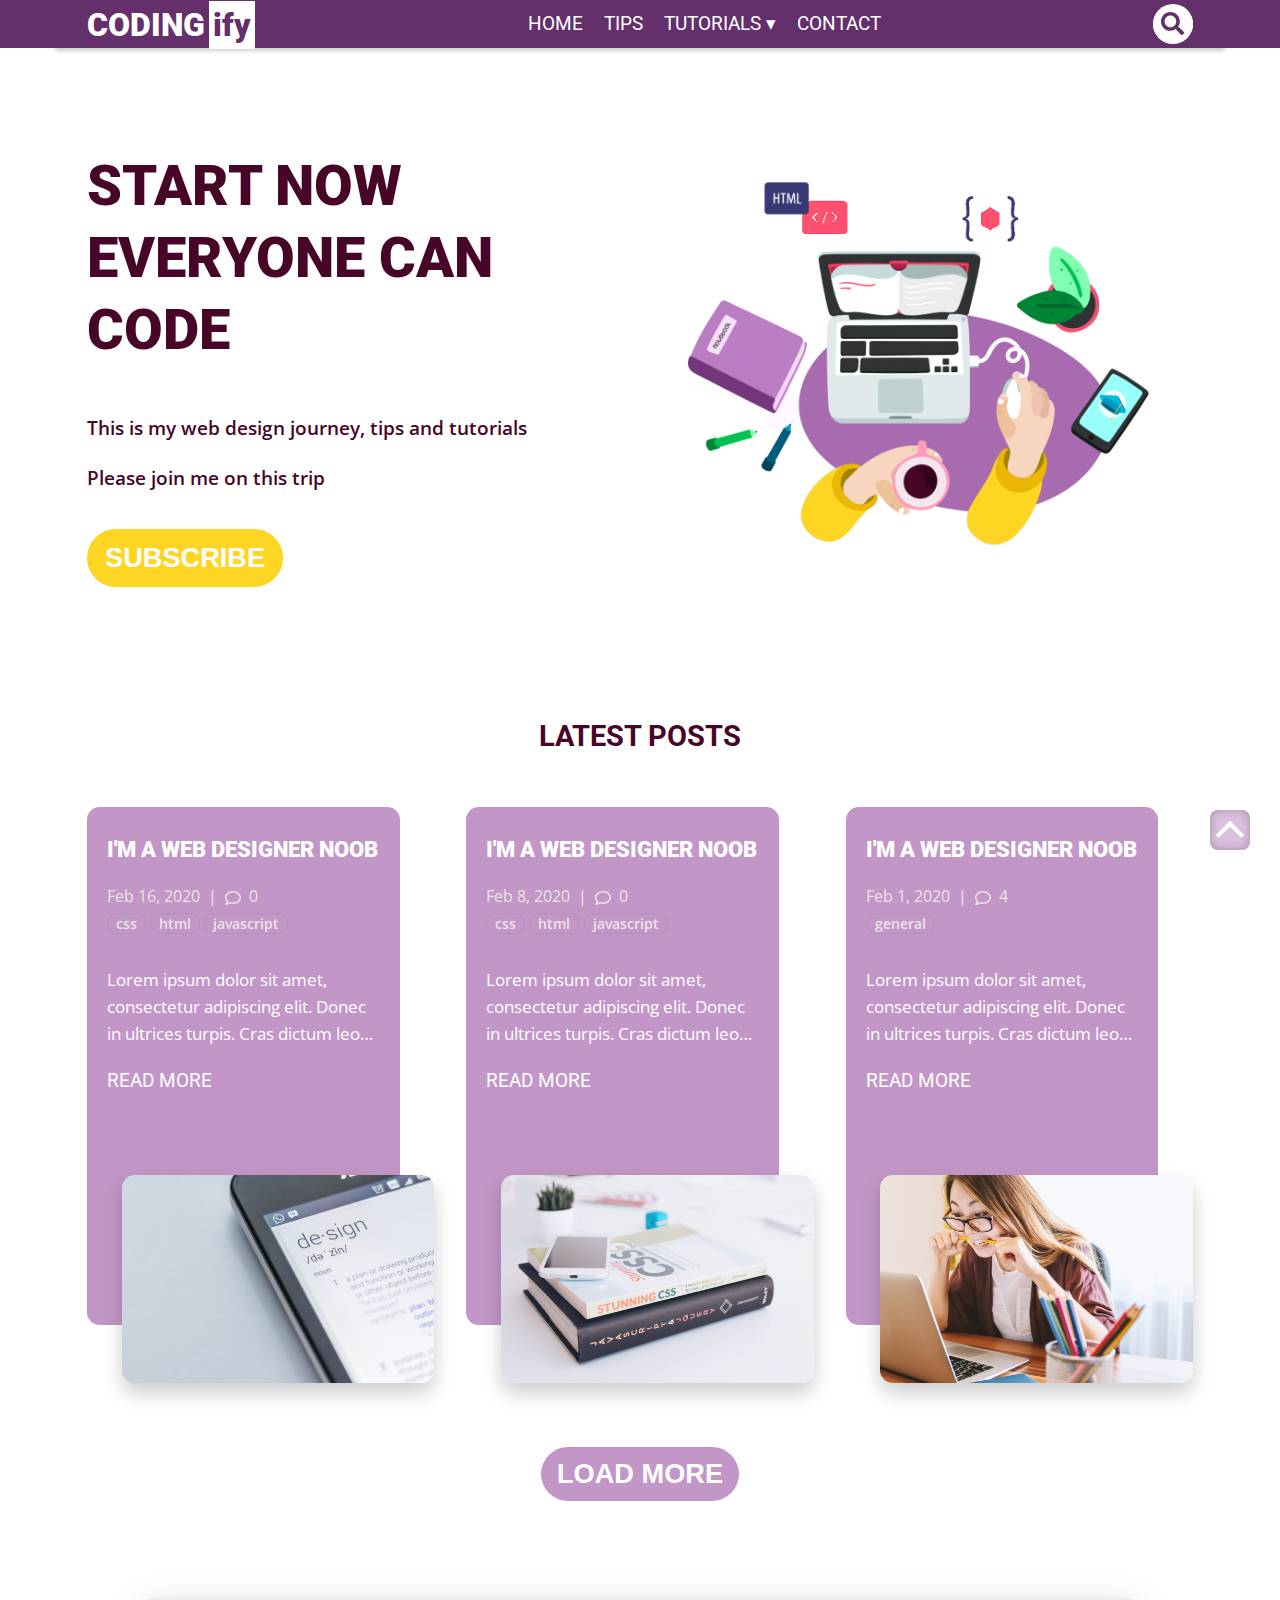
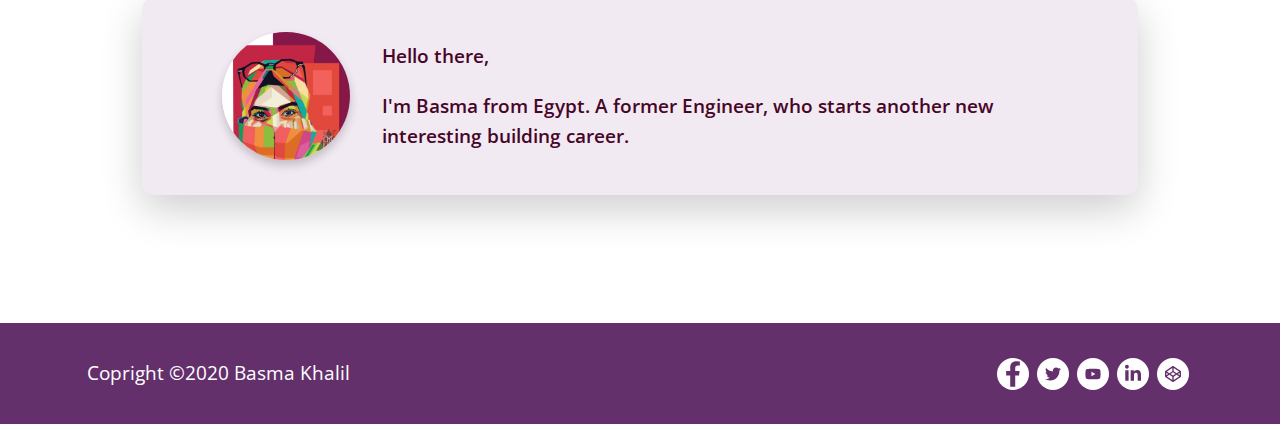
==== index.html @ 9a47497d "feat: Add all project files" ====
<!DOCTYPE html>
<html lang="en">
  <head>
    <meta http-equiv="X-UA-Compatible" content="ie=edge">
    <meta charset="utf-8">
    <meta name="viewport" content="width=device-width, initial-scale=1">
    <meta name="description" content="This is my web design journey, tips and tutorials">
    <title>Codingify</title>
    <link rel="shortcut icon" href="images/favicon.ico" type="image/x-icon">
    <link rel="stylesheet" href="https://fonts.googleapis.com/css?family=Roboto:400,500,700,900&display=swap">
	  <link  rel="stylesheet" href="https://fonts.googleapis.com/css?family=Open+Sans:400,600&display=swap">
    <link rel="stylesheet" href="css/style.css">
  </head>
  <body>
    <div class="container">
      <!-- Start Header -->
      <header class="main-header">
        <!-- Start Header Hamburger -->
        <input id="header__hamburger" class="header__hamburger" type="checkbox">
        <label class="menu-btn" for="header__hamburger">
          <span></span>
        </label>
        <!-- Start Header Logo -->
        <div class="header__logo">
          <h1 class="site-logo"><a href="index.html">coding<span>ify</span></a></h1>
        </div>
        <!-- Start Header Navigation -->
        <div class="header__nav">
          <nav>
            <ul>
              <li><a href="index.html">home</a></li>
              <li><a href="#">tips</a></li>
              <li class="dropdown">
                <a href="#">tutorials &#9662;</a>
                <ul class="dropdown__menu">
                  <li><a href="#">html</a></li>
                  <li><a href="#">css</a></li>
                  <li><a href="#">javascript</a></li>
                </ul>
              </li>
              <li><a href="#">contact</a></li>
            </ul>
          </nav>
        </div>
        <!-- Start Header Search -->
        <div class="header__search">
          <form class="search__form">
            <input type="search" placeholder="Search..">
            <button type="button">
              <svg>
                <use href="images/icons/search-solid.svg#fa-search"></use>
              </svg>
            </button>
          </form>
        </div>
      </header>
      <!-- End Header -->
      <!-- Start Main -->
      <main>
        <!-- Start Subscribe Form -->
        <div id="popup" class="subscribe__overlay">
          <div class="subscribe__wrap">
            <a href="#" class="close-form"  role="button" aria-label="Close Account Info Modal Box">&times;</a>
            <h2>want to begin your web design career?</h2>
            <p>Subscribe today to receive new design tips in your inbox</p>
            <form method="post">
              <input type="email" placeholder="&#9993; Your email address">
              <button type="submit">join</button>
            </form>
          </div>
        </div>
        <!-- Scroll To Top Button -->
        <a href="#top" class="top-btn" role="button" title="Go to top">
          <span></span>
        </a>
        <!-- Start Intro -->
        <article class="intro">
          <figure class="intro__img">
            <!-- Background vector created by vectorpouch - www.freepik.com -->
            <img src="images/home/intro.jpg" alt="Intro">
          </figure>
          <div class="intro__description">
            <h2><span>start now</span>everyone can code</h2>
            <p>This is my web design journey, tips and tutorials</p>
            <p>Please join me on this trip</p>
            <a href="#popup" class="main--btn" role="button">subscribe</a>
          </div>
        </article>
        <!-- Start Latest Posts -->
        <section class="latest-posts">
          <h2>Latest Posts</h2>
          <div class="posts">
            <!-- Start Post Card -->
            <article class="post-card">
              <div class="card__background">
                <div class="card__snippit">
                  <header class="card__header">
                    <h3><a href="#">I'm a web designer noob</a></h3>
                    <div class="info">
                      <span class="info__date">Feb 16, 2020</span>
                      <span class="info__comments"><svg><use href="images/icons/comment-regular.svg#fa-comment"></use></svg>0</span>
                      <div class="info__tags">
                        <a href="#">css</a>
                        <a href="#">html</a>
                        <a href="#">javascript</a>
                      </div>
                    </div>
                  </header>
                  <p>Lorem ipsum dolor sit amet, consectetur adipiscing elit. Donec in ultrices turpis. Cras dictum leo lorem, in fringilla urna luctus eu.</p>
                  <a href="#" class="read--more" role="button">read more</a>
                </div>
              </div>
              <figure class="card__img">
                <img src="images/home/photo-by-dho-pratama-unsplash.jpg" alt="Design Step By Step">
              </figure>
            </article>
            <!-- Start Post Card -->
            <article class="post-card">
              <div class="card__background">
                <div class="card__snippit">
                  <header class="card__header">
                    <h3><a href="#">I'm a web designer noob</a></h3>
                    <div class="info">
                      <span class="info__date">Feb 8, 2020</span>
                      <span class="info__comments"><svg><use href="images/icons/comment-regular.svg#fa-comment"></use></svg>0</span>
                      <div class="info__tags">
                        <a href="#">css</a>
                        <a href="#">html</a>
                        <a href="#">javascript</a>
                      </div>
                    </div>
                  </header>
                  <p>Lorem ipsum dolor sit amet, consectetur adipiscing elit. Donec in ultrices turpis. Cras dictum leo lorem, in fringilla urna luctus eu.</p>
                  <a href="#" class="read--more" role="button">read more</a>
                </div>
              </div>
              <figure class="card__img">
                <img src="images/home/photo-by-kobu-agency-unsplash.jpg" alt="Learn Web Design Languages">
              </figure>
            </article>
            <!-- Start Post Card -->
            <article class="post-card">
              <div class="card__background">
                <div class="card__snippit">
                  <header class="card__header">
                    <h3><a href="i-am-a-web-designer-noob.html">I'm a web designer noob</a></h3>
                    <div class="info">
                      <span class="info__date">Feb 1, 2020</span>
                      <span class="info__comments"><svg><use href="images/icons/comment-regular.svg#fa-comment"></use></svg>4</span>
                      <div class="info__tags">
                        <a href="#">general</a>
                      </div>
                    </div>
                  </header>
                  <p>Lorem ipsum dolor sit amet, consectetur adipiscing elit. Donec in ultrices turpis. Cras dictum leo lorem, in fringilla urna luctus eu.</p>
                  <a href="i-am-a-web-designer-noob.html" class="read--more" role="button">read more</a>
                </div>
              </div>
              <figure class="card__img">
				<img src="images/post/designer-noob-600w.jpg" alt="A Web Designer Noob">
              </figure>
            </article>
          </div>
          <button class="minor--btn">load more</button>
        </section>
        <!-- Start About -->
        <div class="about">
          <div class="about__img">
            <figure>
              <img src="images/hijab-girl-wpap.jpg" alt="Author Thumbnail Image">
            </figure>
          </div>
          <div class="about__description">
            <p>Hello there,</p>
            <p>I'm Basma from Egypt. A former Engineer, who starts another new interesting building career.</p>
          </div>
        </div>
      </main>
      <!-- End Main -->
      <!-- Start Footer -->
      <footer class="main-footer">
        <div class="copyright">
          <p>copright &copy;2020 basma khalil</p>
        </div>
        <div class="socials">
          <ul>
            <li>
              <a href="#">
                <svg>
                  <use href="images/icons/facebook-f-brands.svg#fa-facebook"></use>
                </svg>
              </a>
            </li>
            <li>
              <a href="#">
                <svg>
                  <use href="images/icons/twitter-brands.svg#fa-twitter"></use>
                </svg>
              </a>
            </li>
            <li>
              <a href="#">
                <svg>
                  <use href="images/icons/youtube-brands.svg#fa-youtube"></use>
                </svg>
              </a>
            </li>
            <li>
              <a href="#">
                <svg>
                  <use href="images/icons/linkedin-in-brands.svg#fa-linkedin"></use>
                </svg>
              </a>
            </li>
            <li>
              <a href="#">
                <svg>
                  <use href="images/icons/codepen-brands.svg#fa-codepen"></use>
                </svg>
              </a>
            </li>
          </ul>
        </div>
      </footer>
      <!-- End Footer -->
    </div>
  </body>
</html>
---- css/style.css ----
/* ---- Including CSS Files ---- */
@import "global.css";
@import "header.css";
@import "footer.css";


/* ---- Home Page Style ---- */
/* Start Main */
main {
	grid-area: main;
}

/* Start Intro */
.intro {
	display: -webkit-box;
	display: -ms-flexbox;
	display: flex;
	-ms-flex-wrap: wrap;
	flex-wrap: wrap;
	margin: 3.5rem 0;
}

.intro__img,
.intro__description {
	width: 100%;
}

.intro__description h2 {
	font-size: 3rem;
	font-weight: 900;
	line-height: 4.5rem;
}

.intro__description h2 span {
	display: block;
}

.intro__description p {
	font-weight: 600;
}

/* Start Latest Posts */
.latest-posts {
	margin-bottom: 5rem;
 	text-align: center;
}

.posts {
	display: grid;
	grid-template-columns: repeat(auto-fill, minmax(270px, 1fr));
	grid-gap: 2rem;
	margin: 3rem 0;
}

.post-card {
	position: relative;
	height: 36rem;
}

.post-card:hover img {
	-webkit-transform: scale(1.1);
	transform: scale(1.1);
}

.post-card:hover .card__img {
	-webkit-box-shadow: 0 14px 42px 0 rgba(0, 0, 0, 0.2);
	box-shadow: 0 14px 42px 0 rgba(0, 0, 0, 0.2);
}

.card__background {
	width: 90%;
	height: 90%;
	background: var(--light);
	border-radius: 0.8rem;
}

.card__snippit {
	max-height: 62%;
	padding: 0.1rem 1.25rem;
	color: var(--white);
	text-align: left;
}

.card__snippit a {
	color: var(--white);
	-webkit-transition: padding-left 1s, color 1s, border 1s;
	transition: padding-left 1s, color 1s, border 1s;
}

.card__snippit a:hover,
.card__snippit a:active {
	text-decoration: underline;
}

.card__header {
	margin-bottom: 2rem;
}

.card__header h3 {
	font-weight: 900;
	margin-bottom: 1rem;
}

.card__header .info {
	font-family: "Open Sans", sans-serif;
	color: #ece5e5;
	font-size: 1rem;
}

.info__date {
	margin-right: 0.25rem;
}

.info__comments::before {
	content: "|";
}

.info__comments svg {
	padding: 0 0.5rem;
	width: 2rem;
	height: 1rem;
}

.info__tags a {
	margin-right: 0.01rem;
	padding: 0 0.5rem;
	color: #ece5e5;
	font-size: 0.9rem;
	font-weight: 600;
	border: 1.5px solid #b491b9;
	border-radius: 1.5rem;
}

.info__tags a:hover,
.info__tags a:active {
	color: var(--primary);
	text-decoration: none;
	border: 1.5px solid var(--white);
}

.card__snippit p {
	max-height: 25%;
	font-size: 1.05rem;
	text-overflow: ellipsis;
	display: -webkit-box;
    -webkit-line-clamp: 3;
    -webkit-box-orient: vertical;
	overflow: hidden;
}

.read--more {
	text-align: right;
	text-transform: uppercase;
}

.read--more:hover,
.read--more:active {
	padding-left: 0.5rem;
}

.read--more:hover::after {
	content: " »";
}

.card__img {
	position: absolute;
	right: 0;
	bottom: 0;
	width: 90%;
	max-height: 45%;
	border-radius: 0.8rem;
	-webkit-box-shadow: 0 10px 20px 0 rgba(0, 0, 0, 0.2);
	box-shadow: 0 10px 20px 0 rgba(0, 0, 0, 0.2);
	-webkit-transition: -webkit-box-shadow 1s;
	transition: -webkit-box-shadow 1s;
	transition: box-shadow 1s;
	transition: box-shadow 1s, -webkit-box-shadow 1s;
}

.card__img img {
	-webkit-transition: -webkit-transform 1s;
	transition: -webkit-transform 1s;
	transition: transform 1s;
	transition: transform 1s, -webkit-transform 1s;
}

/* Start About */
.about {
 	display: -webkit-box;
 	display: -ms-flexbox;
 	display: flex;
	-webkit-box-align: center;
	-ms-flex-align: center;
	align-items: center;
	-ms-flex-wrap: wrap;
	flex-wrap: wrap;
	width: 90%;
	margin: 0 auto 8rem;
	padding: 1.1rem;
	background: #f2eaf3;
	border-radius: 0.8rem;
	font-weight: 600;
	-webkit-box-shadow: 0 14px 42px 0 rgba(0, 0, 0, 0.2);
	box-shadow: 0 14px 42px 0 rgba(0, 0, 0, 0.2);
}

.about__img {
	width: 100%;
}

.about__img figure {
	width: 8rem;
	height: 8rem;
	margin: auto;
	border-radius: 50%;
	-webkit-box-shadow: 0 5px 10px 0 rgba(0, 0, 0, 0.2);
	box-shadow: 0 5px 10px 0 rgba(0, 0, 0, 0.2);
}

.about__description {
	width: 100%;
	text-align: center;
}
/* End Main */


/* ---- Media Query ---- */
@media screen and (min-width: 600px) {
	.intro__description h2 {
		font-size: 3.5rem;
	}

	.posts {
		grid-template-columns: repeat(auto-fill, minmax(21rem, 1fr));
	}

	.about {
		-ms-flex-wrap: nowrap;
		flex-wrap: nowrap;
	}

	.about__img {
		width: auto;
		margin-right: 2rem;
	}

	.about__description {
		width: auto;
		text-align: left;
	}
}

@media screen and (min-width: 900px) {
	.intro__img {
		width: 50%;
	}

	.intro__description {
		width: 50%;
		-webkit-box-ordinal-group: 0;
		-ms-flex-order: -1;
		order: -1;
	}

	.about {
		padding: 1.5rem 5rem;
	}
}
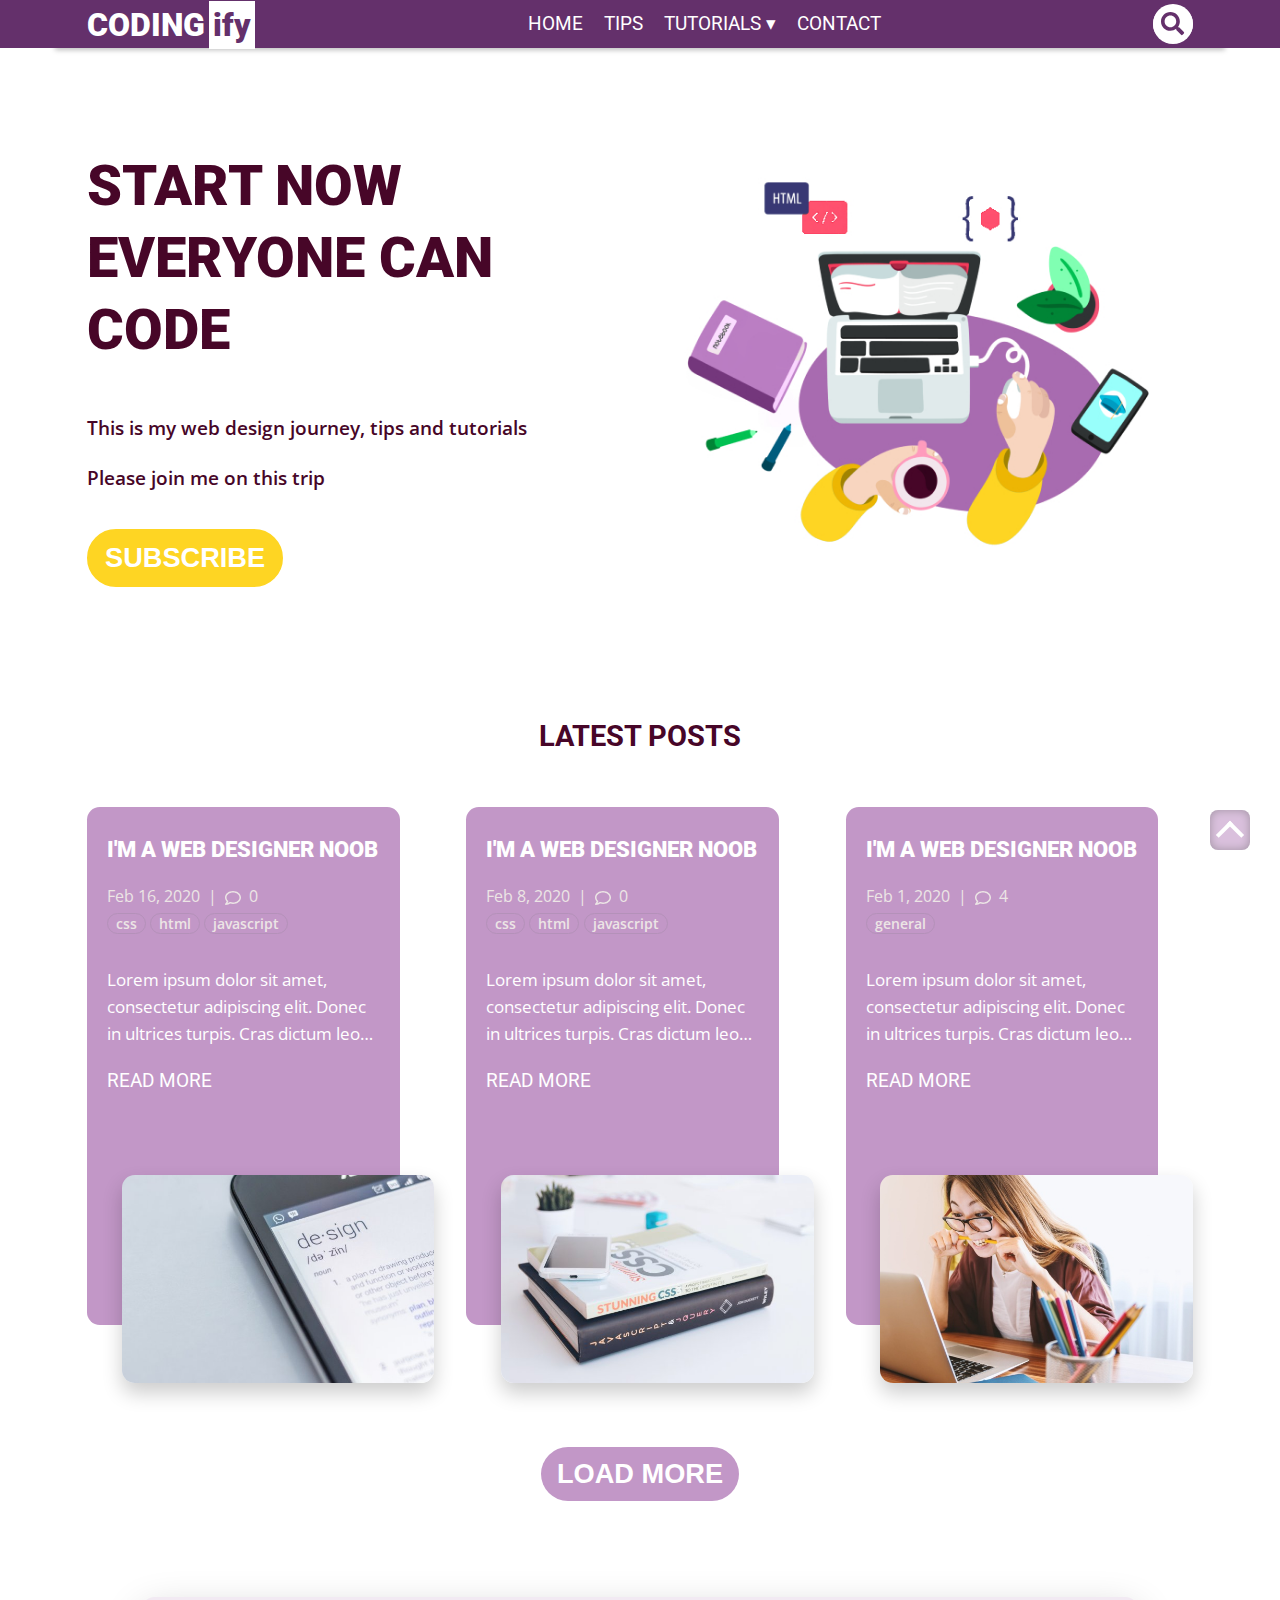
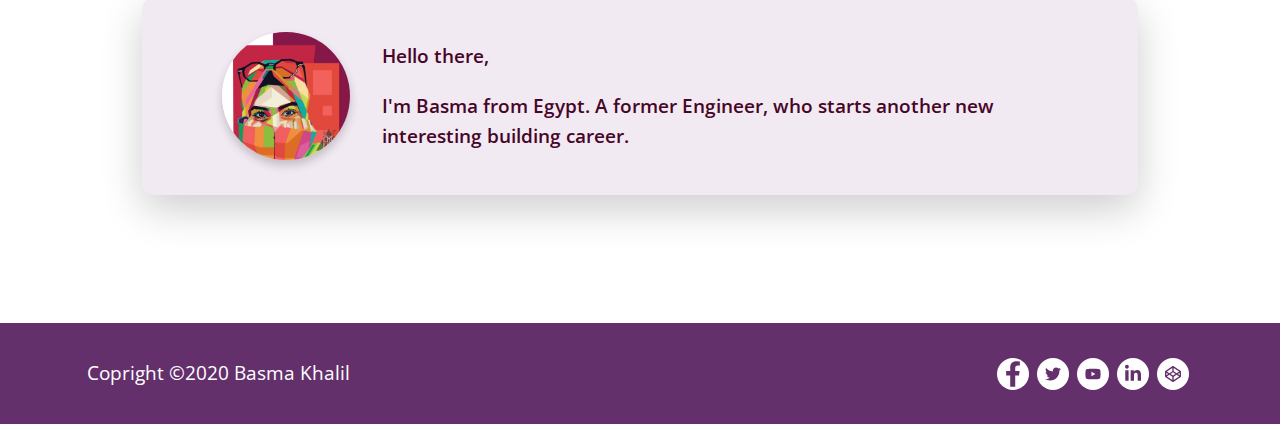
==== commit 50668d27: "feat: Add new posts" ====
--- a/index.html
+++ b/index.html
@@ -95,7 +95,7 @@
               <div class="card__background">
                 <div class="card__snippit">
                   <header class="card__header">
-                    <h3><a href="#">I'm a web designer noob</a></h3>
+                    <h3><a href="posts/i-am-a-web-designer-noob-3.html">I'm a web designer noob</a></h3>
                     <div class="info">
                       <span class="info__date">Feb 16, 2020</span>
                       <span class="info__comments"><svg><use href="images/icons/comment-regular.svg#fa-comment"></use></svg>0</span>
@@ -107,11 +107,11 @@
                     </div>
                   </header>
                   <p>Lorem ipsum dolor sit amet, consectetur adipiscing elit. Donec in ultrices turpis. Cras dictum leo lorem, in fringilla urna luctus eu.</p>
-                  <a href="#" class="read--more" role="button">read more</a>
+                  <a href="posts/i-am-a-web-designer-noob-3.html" class="read--more" role="button">read more</a>
                 </div>
               </div>
               <figure class="card__img">
-                <img src="images/home/photo-by-dho-pratama-unsplash.jpg" alt="Design Step By Step">
+                <img src="images/posts/photo-by-dho-pratama-unsplash-600w.jpg" alt="Design Step By Step">
               </figure>
             </article>
             <!-- Start Post Card -->
@@ -119,7 +119,7 @@
               <div class="card__background">
                 <div class="card__snippit">
                   <header class="card__header">
-                    <h3><a href="#">I'm a web designer noob</a></h3>
+                    <h3><a href="posts/i-am-a-web-designer-noob-2.html">I'm a web designer noob</a></h3>
                     <div class="info">
                       <span class="info__date">Feb 8, 2020</span>
                       <span class="info__comments"><svg><use href="images/icons/comment-regular.svg#fa-comment"></use></svg>0</span>
@@ -131,11 +131,11 @@
                     </div>
                   </header>
                   <p>Lorem ipsum dolor sit amet, consectetur adipiscing elit. Donec in ultrices turpis. Cras dictum leo lorem, in fringilla urna luctus eu.</p>
-                  <a href="#" class="read--more" role="button">read more</a>
+                  <a href="posts/i-am-a-web-designer-noob-2.html" class="read--more" role="button">read more</a>
                 </div>
               </div>
               <figure class="card__img">
-                <img src="images/home/photo-by-kobu-agency-unsplash.jpg" alt="Learn Web Design Languages">
+                <img src="images/posts/photo-by-kobu-agency-unsplash-600w.jpg" alt="Learn Web Design Languages">
               </figure>
             </article>
             <!-- Start Post Card -->
@@ -143,7 +143,7 @@
               <div class="card__background">
                 <div class="card__snippit">
                   <header class="card__header">
-                    <h3><a href="i-am-a-web-designer-noob.html">I'm a web designer noob</a></h3>
+                    <h3><a href="posts/i-am-a-web-designer-noob-1.html">I'm a web designer noob</a></h3>
                     <div class="info">
                       <span class="info__date">Feb 1, 2020</span>
                       <span class="info__comments"><svg><use href="images/icons/comment-regular.svg#fa-comment"></use></svg>4</span>
@@ -153,11 +153,11 @@
                     </div>
                   </header>
                   <p>Lorem ipsum dolor sit amet, consectetur adipiscing elit. Donec in ultrices turpis. Cras dictum leo lorem, in fringilla urna luctus eu.</p>
-                  <a href="i-am-a-web-designer-noob.html" class="read--more" role="button">read more</a>
+                  <a href="posts/i-am-a-web-designer-noob-1.html" class="read--more" role="button">read more</a>
                 </div>
               </div>
               <figure class="card__img">
-				<img src="images/post/designer-noob-600w.jpg" alt="A Web Designer Noob">
+				<img src="images/posts/designer-noob-600w.jpg" alt="A Web Designer Noob">
               </figure>
             </article>
           </div>
